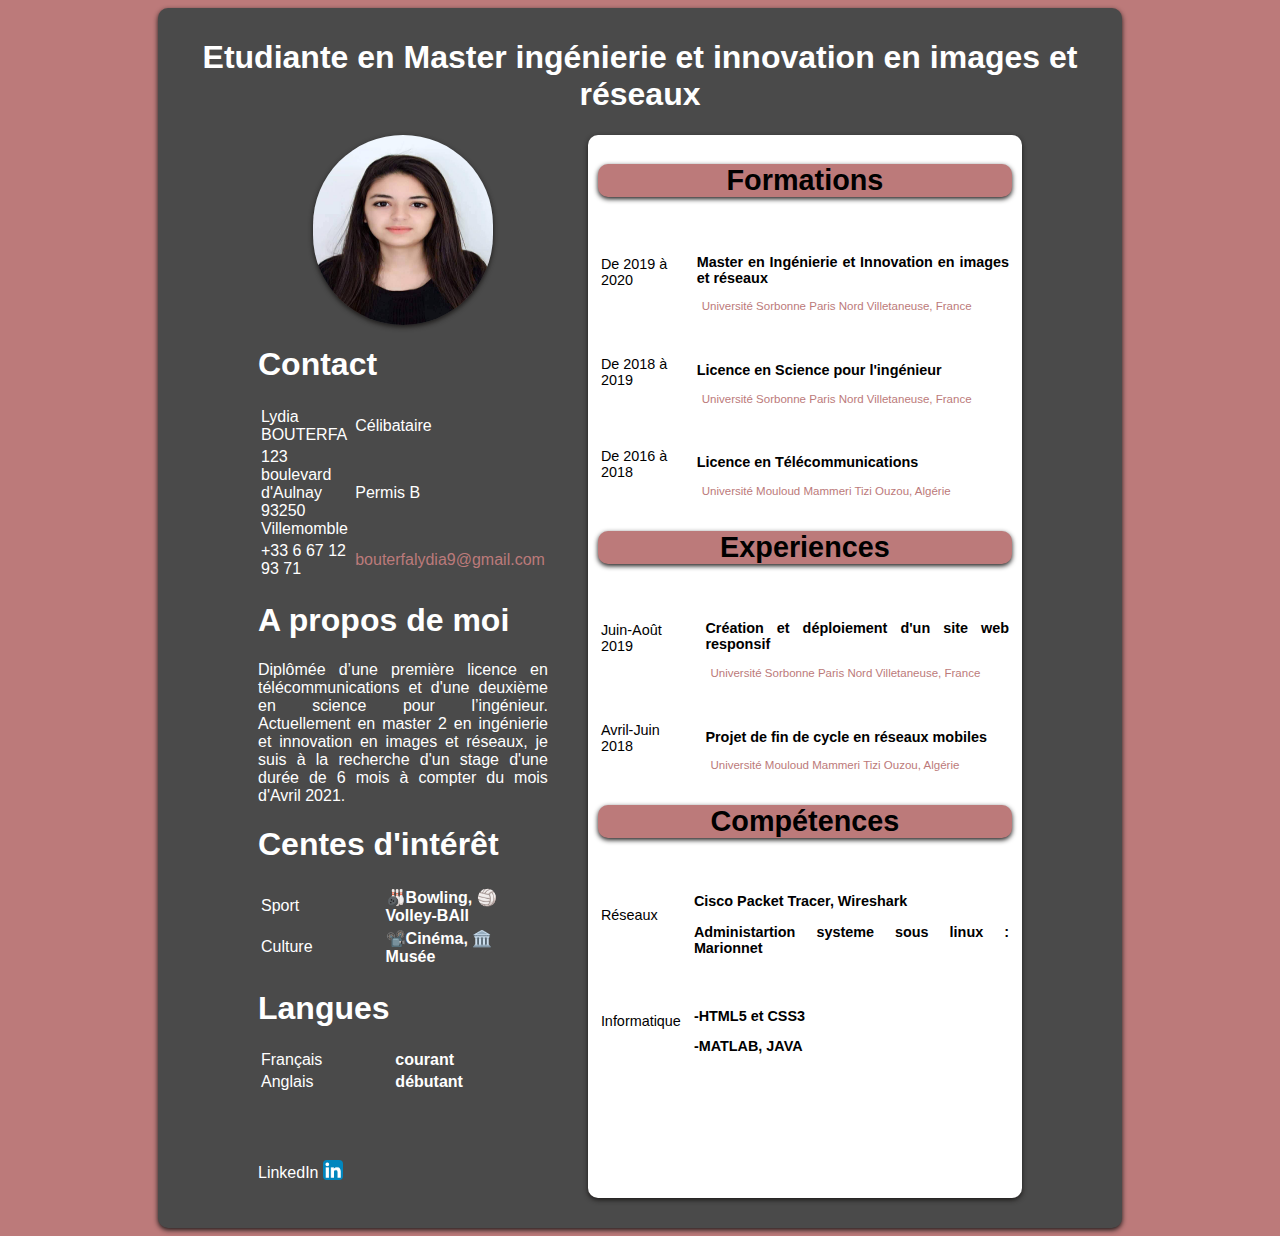
==== index.html @ 382a4dd2 "Add files via upload" ====
<!doctype html>
<html>
    <head>
        <meta charset="utf-8">
        <meta http-equiv="x-ua-compatible" content="ie=edge">
        <link rel="stylesheet" href="cv.css" />
        <title>CV Lydia BOUTERFA</title>
    </head>

    <body>       
        <div id="corps">
            <h1 class="introduction">Etudiante en Master ingénierie et innovation en images et réseaux</h1>
            <div id="test">
                <div id="left">
                    <img src="../Photo_lydia_BOUTERFA.jpg" alt="photo Lydia" class="profil"/>
                    <h1>Contact</h1>
                    <table> 
                        <tr>
                            <td>Lydia BOUTERFA</td>
                            <td class ="info">Célibataire</td>
                        </tr>
                        <tr>
                            <td>123 boulevard d'Aulnay 93250 Villemomble</td>
                            <td class ="info">Permis B</td>
                        </tr>
                        <tr>
                            <td>+33 6 67 12 93 71</td>
                            <td class ="info"><a href="mailto:bouterfalydia9@gmail.com" class= "white rose" title="Cliquez pour m'envoyer un mail">bouterfalydia9@gmail.com</a></td>
                        </tr>
                    </table>
                    <h1>A propos de moi</h1>
                    <p>Diplômée d’une première licence en télécommunications et d'une deuxième en science pour l’ingénieur.
                    Actuellement en master 2 en ingénierie et innovation en images et réseaux, 
                    je suis à la recherche d'un stage d'une durée de 6 mois à compter du mois d'Avril 2021.</P>
                    <h1>Centes d'intérêt</h1>
                    <table>
                        <tr>
                            <td>Sport</td>
                            <td class= "interet">&#x1F3B3;Bowling, &#x1F3D0;Volley-BAll</td>
                        </tr>
                        <tr>
                            <td>Culture</td>
                            <td class= "interet">&#x1F4FD;&#xFE0F;Cinéma, &#x1F3DB;&#xFE0F; Musée</td>
                        </tr>
                    </table>
                    <h1>Langues </h1>
                    <table>
                        <tr>
                            <td>Français </td>
                            <td class= "interet">courant</td>
                        </tr>
                        <tr>
                            <td>Anglais</td>
                            <td class= "interet">débutant</td>
                        </tr>
                    </table>
                    <div class="reseau">
                        <P ><a href="https://www.linkedin.com/in/lydia-bouterfa-a02465174/" class="reseau" target="_blank"> LinkedIn  <img src="../logo-linkedin.jpg" alt="Logo LinkedIn"/ class="petit"></a></p>
                    </div>
                </div>
                <div id="right">
                    <h1><a href='Formations.html' class="noir white" target="_blank">Formations</a></h1>
                    <table>
                        <tr>
                            <td>De 2019 à 2020</td>
                            <td><p class ="gras">Master en Ingénierie et Innovation en images et réseaux</p>
                            <P class ="rose"><a href='https://galilee.univ-paris13.fr/master/master-ingenierie-innovation-images-reseaux-m3ir/' class="black rose" title="c'est le site de l'université" target="_blank">Université Sorbonne Paris Nord Villetaneuse, France</P></td>
                        </tr>
                        <tr>
                            <td>De 2018 à 2019</td>
                            <td><P class ="gras">Licence en Science pour l'ingénieur</P>
                            <p class="rose"><a href='https://galilee.univ-paris13.fr/master/master-ingenierie-innovation-images-reseaux-m3ir/' class="black rose" title="c'est le site de l'université" target="_blank">Université Sorbonne Paris Nord Villetaneuse, France</p></td>
                        </tr>
                        <tr>
                            <td>De 2016 à 2018 </td>
                            <td><P class ="gras">Licence en Télécommunications</P>
                            <p class="rose">Université Mouloud Mammeri Tizi Ouzou, Algérie</p></td>
                        </tr>
                    </table>
                    <h1><a href='Experiences.html' class="noir white" target="_blank">Experiences</a></h1>
                    <table>
                        <tr>
                            <td>Juin-Août 2019</td>
                            <td><p class ="gras">Création et déploiement d'un site web responsif</P>
                            <p class ="rose"><a href='https://galilee.univ-paris13.fr/master/master-ingenierie-innovation-images-reseaux-m3ir/' class="black rose" title="c'est le site de l'université" target="_blank">Université Sorbonne Paris Nord Villetaneuse, France</P></td>
                        </tr>
                        <tr>
                            <td>Avril-Juin 2018</td>
                            <td><p class ="gras">Projet de fin de cycle en réseaux mobiles</P>
                            <p class ="rose">Université Mouloud Mammeri Tizi Ouzou, Algérie</P></td></td>
                        </tr>
                    </table>
                    <h1><a href='Compétences.html' class="noir white" target="_blank">Compétences</a></h1>
                    <table>
                        <tr>
                            <td>Réseaux </td>
                            <td class="gras"><p>Cisco Packet Tracer, Wireshark  </p>
                            <p>Administartion systeme sous linux : Marionnet</P></td>
                        </tr>
                        <tr>
                            <td>Informatique </td>
                            <td class="gras"><p>-HTML5 et CSS3</p><p>-MATLAB, JAVA</p></td>
                        </tr>
                    </table>
                </div>
            </div>
        </div>
    </body>
</html>
---- cv.css ----
/** index.html**/

body{
    background-color : rgb(188,122,122);
	color : white ;
	font-family: Comic Sans MS, Arial, sans-serif; 
}


p {
    text-align : justify;
}

h1.introduction {
    text-align : center;
}

.gras {
    font-weight : bold;
    padding-left : 10px;
    padding-top : 20px;
}

p.rose {
    font-size: 0.8em;
    padding-left : 15px;
    color : rgb(188,122,122);
}

td.info {
    margin-left : 40px;
}

#test {
     display: flex;
     margin-bottom: 20px;
}

a.rose {
    color: rgb(188,122,122);
    text-decoration:none; 
}

a.noir {
    color: black;
    text-decoration:none; 
}

a.white:hover {
    color: white ;

}

a.black:hover {
    color: black ;
}

img.profil {
    height: 190px;
    width: 180px;
    display: block;
    margin-left: auto;
    margin-right: auto ;
    border-radius: 100px;
    box-shadow: 0px 2px 5px #1c1a19;
}


img.petit {
    height: 20px;
    width: 20px;
    border-radius: 4px;
    margin-bottom: -2px;
}

.reseau {
    padding-top: 50px;
}

a.reseau {
    color: white ;
    text-decoration:none; 
} 

td.interet {
    font-weight : bold;
    padding-left : 70px;
}

#right {
    margin-right : 90px;
    flex: 2;
    position: relative;
    background-color: white;
    box-shadow: 0px 2px 5px #1c1a19;
    border-radius: 10px;
    padding: 10px;
    color: black;
    font-size: 0.9em;
}

#left {
    margin-left: 90px;
    margin-right: 40px;
    flex: 1.4;
}

#corps {
	background-color : rgb(74,74,74);
    box-shadow: 0px 2px 5px #1c1a19;
    border-radius: 10px;
    padding: 10px;
    margin-left: 150px;
    margin-right: 150px;
}

#right h1 {
    box-shadow: 0px 2px 5px #1c1a19;
    background-color: rgb(188,122,122);
    text-align: center;
    border-radius: 10px;
}

/** Comp�tences.html **/

h1.milieu {
    box-shadow: 0px 2px 5px #1c1a19;
    background-color: rgb(188,122,122);
    text-align: center;
    border-radius: 10px;
    margin-left: 270px;
    margin-right: 270px;
}

#reseau {
    margin-right : 60px;
    margin-left : 50px;
    flex: 2;
    background-color: white;
    box-shadow: 0px 2px 5px #1c1a19;
    border-radius: 10px;
    padding: 10px;
    color: black;
    font-size: 0.9em;
}

#informatique {
    margin-right : 50px;
    flex: 2;
    background-color: white;
    box-shadow: 0px 2px 5px #1c1a19;
    border-radius: 10px;
    padding: 10px;
    color: black;
    font-size: 0.9em;
}

#reseau h1 {
    box-shadow: 0px 2px 5px #1c1a19;
    background-color: rgb(188,122,122);
    text-align: center;
    border-radius: 10px;
}

#informatique h1 {
    box-shadow: 0px 2px 5px #1c1a19;
    background-color: rgb(188,122,122);
    text-align: center;
    border-radius: 10px;
}

/** Formation.html**/

/** experiences.html **/

/** responsif**/

@media screen and (max-width: 600px) {
    body {
        background: none;
    }
}
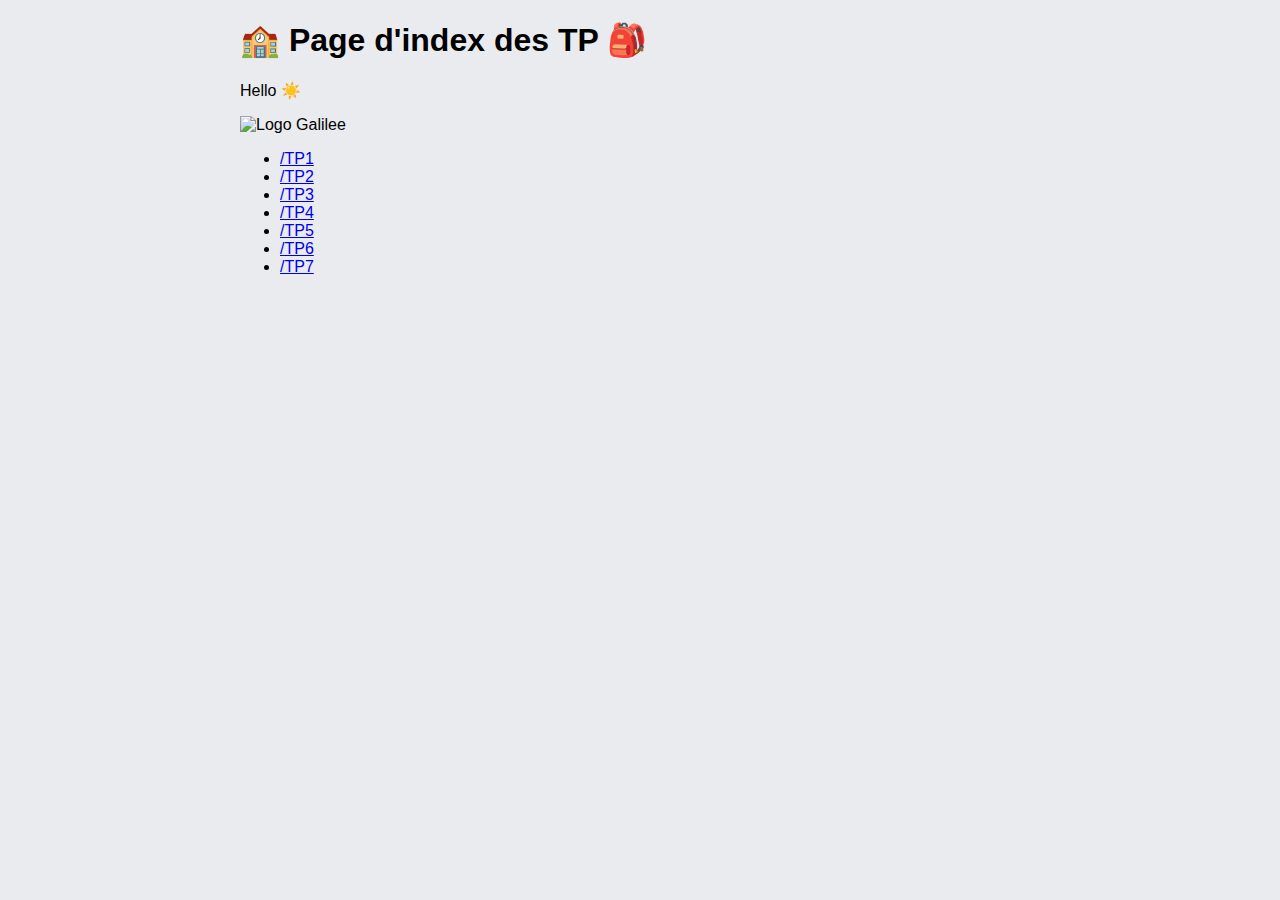
==== commit 48dd92ce: "Add files via upload" ====
--- a/index.html
+++ b/index.html
@@ -3,107 +3,55 @@
     <head>
         <meta charset="utf-8">
         <meta http-equiv="x-ua-compatible" content="ie=edge">
-        <link rel="stylesheet" href="cv.css" />
-        <title>CV Lydia BOUTERFA</title>
+        <title>🏫 Index des TP</title>
+        <meta name="description" content="">
+        <meta name="viewport" content="width=device-width, initial-scale=1">
+
+        <link rel="apple-touch-icon" href="apple-touch-icon.png">
+        <!-- Place favicon.ico in the root directory -->
+
+        <style>
+          body{
+              background-color: #e9ebee;              
+              font-family: system, -apple-system, ".SFNSText-Regular", "San Francisco", "Roboto", "Segoe UI", "Helvetica Neue", "Lucida Grande", sans-serif;
+              font-size: 16px;
+              margin: 0 auto;
+              max-width: 800px;              
+          }
+        </style>
+        
+        <!-- Code à dé-commenter si besoin de fichier CSS ou JS -->
+        <!--<link rel="stylesheet" href="style.css">-->
+        <!--<script src="main.js"></script>-->
     </head>
-
-    <body>       
-        <div id="corps">
-            <h1 class="introduction">Etudiante en Master ingénierie et innovation en images et réseaux</h1>
-            <div id="test">
-                <div id="left">
-                    <img src="../Photo_lydia_BOUTERFA.jpg" alt="photo Lydia" class="profil"/>
-                    <h1>Contact</h1>
-                    <table> 
-                        <tr>
-                            <td>Lydia BOUTERFA</td>
-                            <td class ="info">Célibataire</td>
-                        </tr>
-                        <tr>
-                            <td>123 boulevard d'Aulnay 93250 Villemomble</td>
-                            <td class ="info">Permis B</td>
-                        </tr>
-                        <tr>
-                            <td>+33 6 67 12 93 71</td>
-                            <td class ="info"><a href="mailto:bouterfalydia9@gmail.com" class= "white rose" title="Cliquez pour m'envoyer un mail">bouterfalydia9@gmail.com</a></td>
-                        </tr>
-                    </table>
-                    <h1>A propos de moi</h1>
-                    <p>Diplômée d’une première licence en télécommunications et d'une deuxième en science pour l’ingénieur.
-                    Actuellement en master 2 en ingénierie et innovation en images et réseaux, 
-                    je suis à la recherche d'un stage d'une durée de 6 mois à compter du mois d'Avril 2021.</P>
-                    <h1>Centes d'intérêt</h1>
-                    <table>
-                        <tr>
-                            <td>Sport</td>
-                            <td class= "interet">&#x1F3B3;Bowling, &#x1F3D0;Volley-BAll</td>
-                        </tr>
-                        <tr>
-                            <td>Culture</td>
-                            <td class= "interet">&#x1F4FD;&#xFE0F;Cinéma, &#x1F3DB;&#xFE0F; Musée</td>
-                        </tr>
-                    </table>
-                    <h1>Langues </h1>
-                    <table>
-                        <tr>
-                            <td>Français </td>
-                            <td class= "interet">courant</td>
-                        </tr>
-                        <tr>
-                            <td>Anglais</td>
-                            <td class= "interet">débutant</td>
-                        </tr>
-                    </table>
-                    <div class="reseau">
-                        <P ><a href="https://www.linkedin.com/in/lydia-bouterfa-a02465174/" class="reseau" target="_blank"> LinkedIn  <img src="../logo-linkedin.jpg" alt="Logo LinkedIn"/ class="petit"></a></p>
-                    </div>
-                </div>
-                <div id="right">
-                    <h1><a href='Formations.html' class="noir white" target="_blank">Formations</a></h1>
-                    <table>
-                        <tr>
-                            <td>De 2019 à 2020</td>
-                            <td><p class ="gras">Master en Ingénierie et Innovation en images et réseaux</p>
-                            <P class ="rose"><a href='https://galilee.univ-paris13.fr/master/master-ingenierie-innovation-images-reseaux-m3ir/' class="black rose" title="c'est le site de l'université" target="_blank">Université Sorbonne Paris Nord Villetaneuse, France</P></td>
-                        </tr>
-                        <tr>
-                            <td>De 2018 à 2019</td>
-                            <td><P class ="gras">Licence en Science pour l'ingénieur</P>
-                            <p class="rose"><a href='https://galilee.univ-paris13.fr/master/master-ingenierie-innovation-images-reseaux-m3ir/' class="black rose" title="c'est le site de l'université" target="_blank">Université Sorbonne Paris Nord Villetaneuse, France</p></td>
-                        </tr>
-                        <tr>
-                            <td>De 2016 à 2018 </td>
-                            <td><P class ="gras">Licence en Télécommunications</P>
-                            <p class="rose">Université Mouloud Mammeri Tizi Ouzou, Algérie</p></td>
-                        </tr>
-                    </table>
-                    <h1><a href='Experiences.html' class="noir white" target="_blank">Experiences</a></h1>
-                    <table>
-                        <tr>
-                            <td>Juin-Août 2019</td>
-                            <td><p class ="gras">Création et déploiement d'un site web responsif</P>
-                            <p class ="rose"><a href='https://galilee.univ-paris13.fr/master/master-ingenierie-innovation-images-reseaux-m3ir/' class="black rose" title="c'est le site de l'université" target="_blank">Université Sorbonne Paris Nord Villetaneuse, France</P></td>
-                        </tr>
-                        <tr>
-                            <td>Avril-Juin 2018</td>
-                            <td><p class ="gras">Projet de fin de cycle en réseaux mobiles</P>
-                            <p class ="rose">Université Mouloud Mammeri Tizi Ouzou, Algérie</P></td></td>
-                        </tr>
-                    </table>
-                    <h1><a href='Compétences.html' class="noir white" target="_blank">Compétences</a></h1>
-                    <table>
-                        <tr>
-                            <td>Réseaux </td>
-                            <td class="gras"><p>Cisco Packet Tracer, Wireshark  </p>
-                            <p>Administartion systeme sous linux : Marionnet</P></td>
-                        </tr>
-                        <tr>
-                            <td>Informatique </td>
-                            <td class="gras"><p>-HTML5 et CSS3</p><p>-MATLAB, JAVA</p></td>
-                        </tr>
-                    </table>
-                </div>
-            </div>
-        </div>
+    <body>        
+        <h1>🏫 Page d'index des TP 🎒</h1>
+        <!-- Add your site or application content here -->
+        <p>Hello ☀️️</p>
+        <img src="galilee.png" alt="Logo Galilee"/>
+      
+      <ul>
+        <li>
+          <a href="tp1/index.html">/TP1</a>
+        </li>
+        <li>
+          <a href="tp2/index.html">/TP2</a>
+        </li>
+        <li>
+          <a href="tp3/index.html">/TP3</a>
+        </li>
+        <li>
+          <a href="tp4/index.html">/TP4</a>
+        </li>
+        <li>
+          <a href="tp5/index.html">/TP5</a>
+        </li>
+        <li>
+          <a href="tp6/index.html">/TP6</a>
+        </li>
+        <li>
+          <a href="tp7/index.html">/TP7</a>
+        </li>
+      </ul>
     </body>
 </html>
